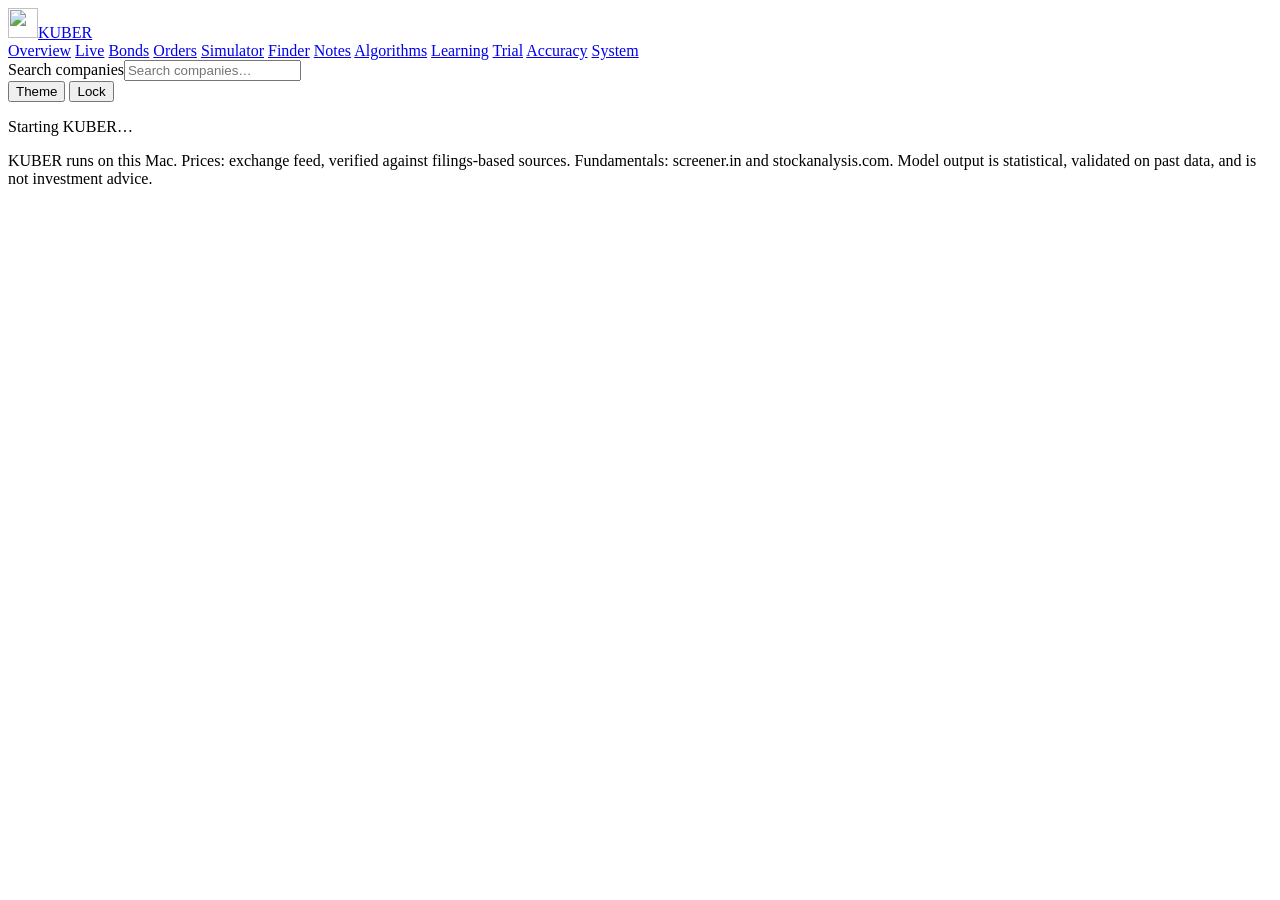
==== web/index.html @ 04714e65 "Add app shell" ====
<!doctype html>
<html lang="en">
<head>
<meta charset="utf-8">
<meta name="viewport" content="width=device-width, initial-scale=1, viewport-fit=cover">
<title>KUBER</title>
<link rel="icon" href="/favicon.png">
<link rel="preconnect" href="https://fonts.googleapis.com"><link rel="preconnect" href="https://fonts.gstatic.com" crossorigin>
<link rel="stylesheet" href="https://fonts.googleapis.com/css2?family=IBM+Plex+Mono:wght@400;500&family=IBM+Plex+Sans:wght@400;500;600&display=swap">
<link rel="stylesheet" href="/style.css">
</head>
<body>
<header class="top"><div class="wrap">
  <a class="brand" href="#/"><img src="/kuber-logo.png" alt="" width="30" height="30">KUBER</a>
  <nav class="nav" aria-label="Main">
    <a href="#/" data-r="home">Overview</a>
    <a href="#/live" data-r="live">Live</a>
    <a href="#/bonds" data-r="bonds">Bonds</a>
    <a href="#/orders" data-r="orders">Orders</a>
    <a href="#/simulate" data-r="simulate">Simulator</a>
    <a href="#/finder" data-r="finder">Finder</a>
    <a href="#/notes" data-r="notes">Notes</a>
    <a href="#/algo" data-r="algo">Algorithms</a>
    <a href="#/learn" data-r="learn">Learning</a>
    <a href="#/trial" data-r="trial">Trial</a>
    <a href="#/model" data-r="model">Accuracy</a>
    <a href="#/system" data-r="system">System</a>
  </nav>
  <div class="mkt" id="mkt" aria-label="Market status"></div>
  <div class="search"><label for="qs" class="sr">Search companies</label><input id="qs" type="search" placeholder="Search companies…" autocomplete="off"><div class="sres" id="qsr" hidden></div></div>
  <button class="btn sm" id="theme" aria-label="Switch light or dark theme">Theme</button>
  <button class="btn sm" id="lockb" aria-label="Lock KUBER">Lock</button>
</div>
  <div class="ticker" id="ticker" aria-label="Live prices"><div class="ticker-track" id="tickt"></div></div>
</header>
<main class="wrap" id="main"><p class="muted">Starting KUBER…</p></main>
<footer class="wrap foot">KUBER runs on this Mac. Prices: exchange feed, verified against filings-based sources. Fundamentals: screener.in and stockanalysis.com. Model output is statistical, validated on past data, and is not investment advice.</footer>
<script src="/vendor/three.min.js"></script>
<script src="/model.js"></script>
<script src="/app.js"></script>
</body>
</html>
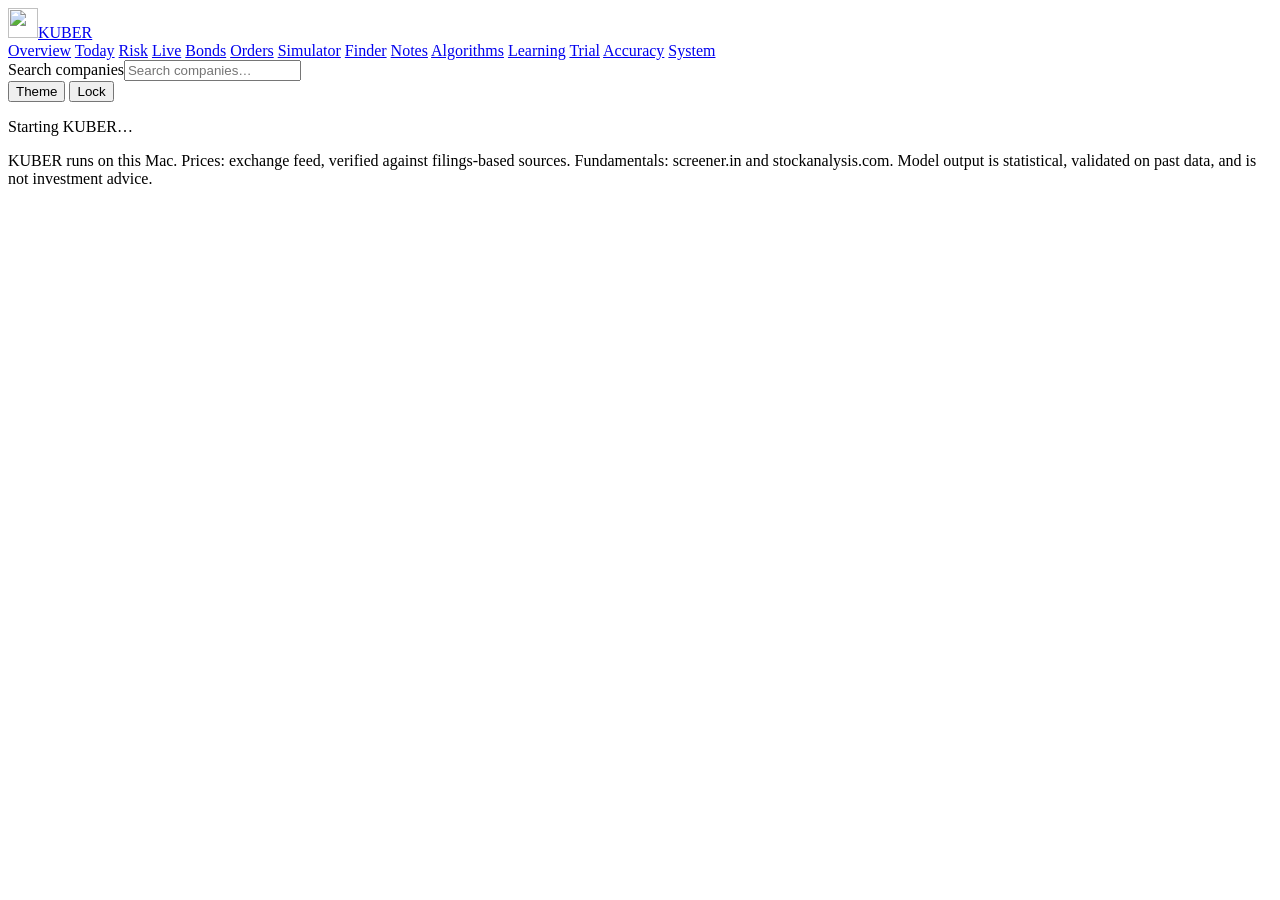
==== commit 407b192e: "Add Today and Risk tabs" ====
--- a/web/index.html
+++ b/web/index.html
@@ -14,6 +14,8 @@
   <a class="brand" href="#/"><img src="/kuber-logo.png" alt="" width="30" height="30">KUBER</a>
   <nav class="nav" aria-label="Main">
     <a href="#/" data-r="home">Overview</a>
+    <a href="#/today" data-r="today">Today</a>
+    <a href="#/risk" data-r="risk">Risk</a>
     <a href="#/live" data-r="live">Live</a>
     <a href="#/bonds" data-r="bonds">Bonds</a>
     <a href="#/orders" data-r="orders">Orders</a>
